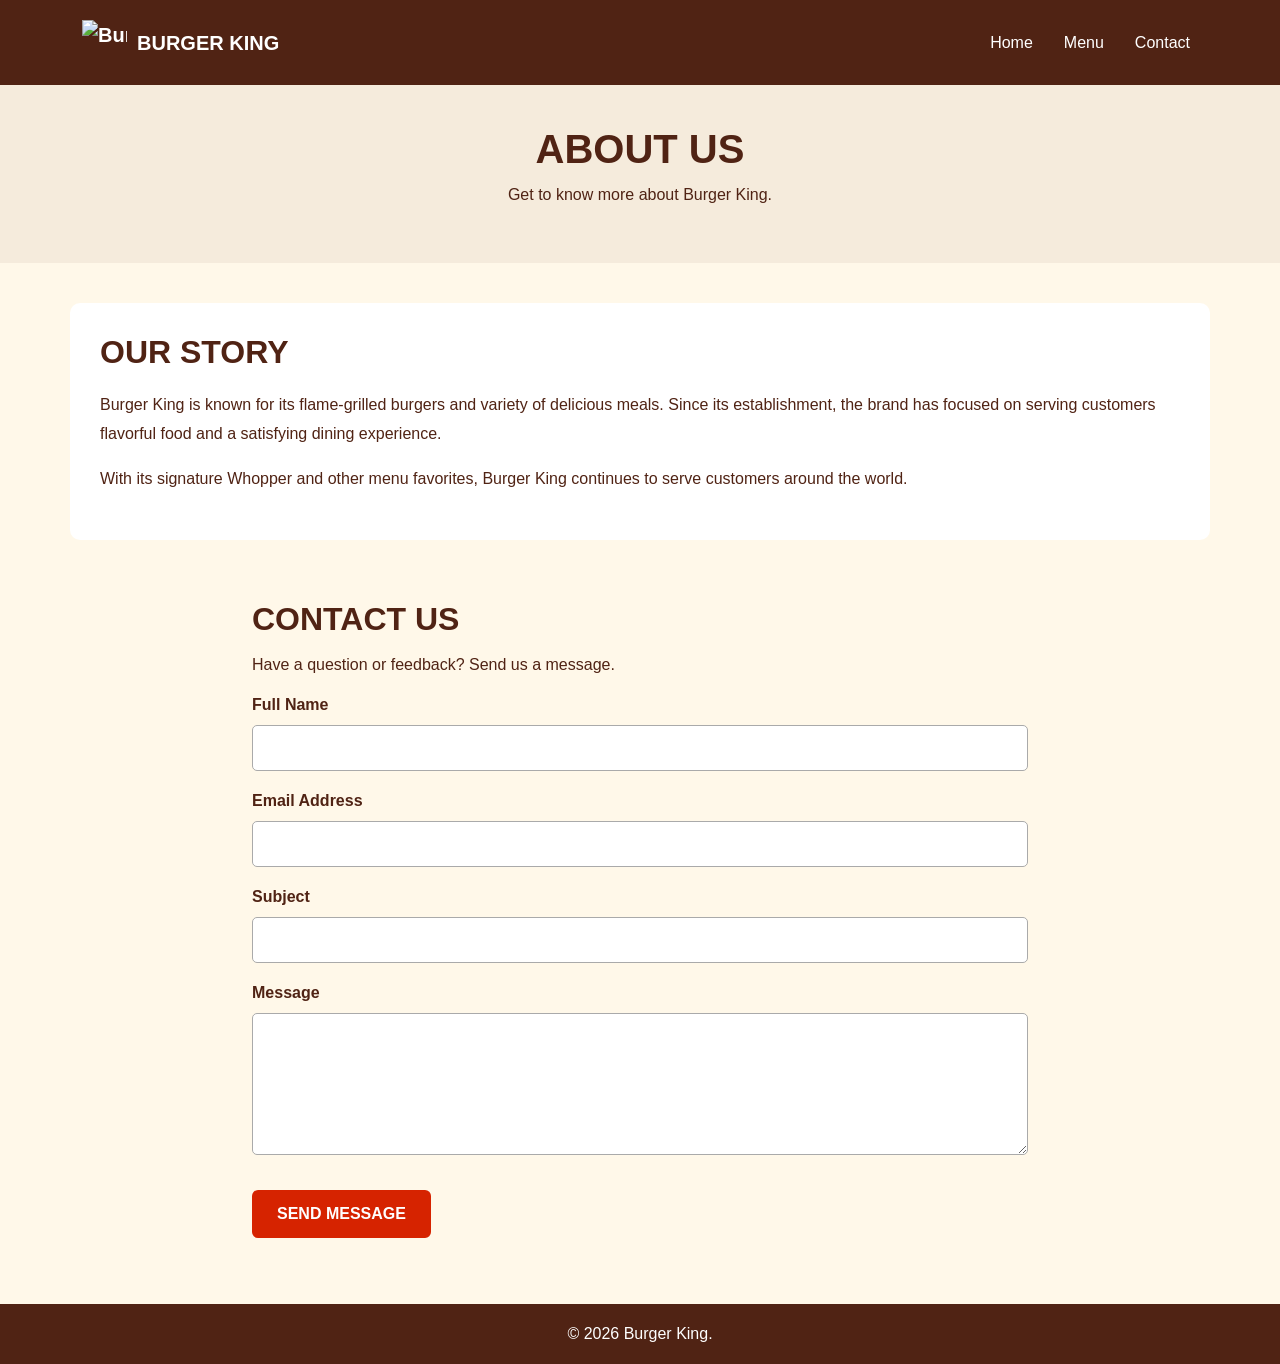
==== De Sagon_Contact.html @ 208fb374 "Add files via upload" ====
<!DOCTYPE html>
<html lang="en">

<head>
    <meta charset="UTF-8">
    <meta name="viewport" content="width=device-width, initial-scale=1.0">
    <title>Burger King | About Us and Contact</title>

    <link href="https://cdn.jsdelivr.net/npm/bootstrap@5.3.3/dist/css/bootstrap.min.css" rel="stylesheet">

    <link rel="stylesheet" href="De Sagon_style.css">
</head>

<body>

    <nav class="navbar navbar-expand-lg navbar-dark">
        <div class="container">

            <a class="navbar-brand" href="index.html">
                <img src="C:\Users\akira\Downloads\bk.png" alt="Burger King Logo" class="logo">
                BURGER KING
            </a>

            <button class="navbar-toggler" type="button" data-bs-toggle="collapse" data-bs-target="#navbarLinks">
                <span class="navbar-toggler-icon"></span>
            </button>

            <div class="collapse navbar-collapse" id="navbarLinks">
                <ul class="navbar-nav ms-auto">
                    <li class="nav-item">
                        <a class="nav-link" href="index.html">Home</a>
                    </li>
                    <li class="nav-item">
                        <a class="nav-link active" href="De Sagon_Menu.html">Menu</a>
                    </li>
                    <li class="nav-item">
                        <a class="nav-link" href="De Sagon_Contact.html">Contact</a>
                    </li>
                </ul>
            </div>

        </div>
    </nav>

    <section class="page-heading">
        <h1>ABOUT US</h1>
        <p>Get to know more about Burger King.</p>
    </section>

    <section class="about-section container">
        <div class="about-content">
            <h2>OUR STORY</h2>

            <p>
                Burger King is known for its flame-grilled burgers and
                variety of delicious meals. Since its establishment,
                the brand has focused on serving customers flavorful
                food and a satisfying dining experience.
            </p>

            <p>
                With its signature Whopper and other menu favorites,
                Burger King continues to serve customers around the
                world.
            </p>
        </div>
    </section>

    <section class="contact-section container">
        <h2>CONTACT US</h2>
        <p>Have a question or feedback? Send us a message.</p>

        <form id="contact-form">

            <div class="form-group">
                <label for="name">Full Name</label>
                <input type="text" id="name" name="name" required>
            </div>

            <div class="form-group">
                <label for="email">Email Address</label>
                <input type="email" id="email" name="email" required>
            </div>

            <div class="form-group">
                <label for="subject">Subject</label>
                <input type="text" id="subject" name="subject" required>
            </div>

            <div class="form-group">
                <label for="message">Message</label>
                <textarea id="message" name="message" rows="5" required></textarea>
            </div>

            <button type="submit" class="btn order-btn">
                SEND MESSAGE
            </button>

            <p id="form-result"></p>

        </form>
    </section>

    <footer class="footer">
        <p>&copy; 2026 Burger King.</p>
    </footer>

    <script src="https://cdn.jsdelivr.net/npm/bootstrap@5.3.3/dist/js/bootstrap.bundle.min.js"></script>

    <script src="De Sagon_JS.js"></script>

</body>

</html>
---- De Sagon_style.css ----
* {
    margin: 0;
    padding: 0;
    box-sizing: border-box;
}

body {
    font-family: Arial, sans-serif;
    background-color: #FFF8E9;
    color: #502314;
}

.navbar {
    background-color: #502314;
    padding: 15px 0;
}

.navbar-brand {
    color: white;
    font-weight: bold;
    display: flex;
    align-items: center;
    gap: 10px;
}

.logo {
    width: 45px;
    height: 45px;
    object-fit: contain;
}

.nav-link {
    color: white;
    margin-left: 15px;
}

.nav-link:hover,
.nav-link.active {
    color: #F5A623;
}

.order-btn {
    background-color: #D62300;
    color: white;
    padding: 12px 25px;
    border: none;
    margin-top: 10px;
    font-weight: bold;
}

.order-btn:hover {
    background-color: #502314;
    color: white;
}

.hero {
    min-height: 80vh;
    display: flex;
    align-items: center;
    justify-content: space-around;
    padding: 40px 8%;
    gap: 30px;
}

.hero-content {
    max-width: 500px;
}

.hero-small {
    color: #D62300;
    font-weight: bold;
    letter-spacing: 2px;
}

.hero h1 {
    font-size: 55px;
    font-weight: bold;
    margin: 15px 0;
}

.hero-content p {
    font-size: 18px;
}

.hero-image img {
    width: 100%;
    max-width: 450px;
    border-radius: 10px;
}

.page-heading {
    text-align: center;
    background-color: #F5EBDC;
    padding: 40px 20px;
}

.page-heading h1 {
    font-size: 40px;
    font-weight: bold;
}

.page-heading p {
    margin-top: 10px;
}

.menu-section {
    padding-top: 40px;
    padding-bottom: 40px;
}

.product-grid {
    display: grid;
    grid-template-columns: repeat(3, 1fr);
    gap: 20px;
}

.product-card {
    background-color: white;
    padding: 20px;
    text-align: center;
    border-radius: 10px;
}

.product-card img {
    width: 100%;
    height: 190px;
    object-fit: cover;
    margin-bottom: 15px;
}

.product-card h3 {
    font-size: 22px;
    font-weight: bold;
}

.product-card p {
    min-height: 45px;
}

.product-card h4 {
    color: #D62300;
    font-weight: bold;
}

.cart-section {
    background-color: #F5EBDC;
    padding: 30px;
    margin-top: 20px;
    margin-bottom: 50px;
    border-radius: 10px;
}

.cart-section h2 {
    margin-bottom: 20px;
    font-weight: bold;
}

.cart-item {
    display: flex;
    justify-content: space-between;
    align-items: center;
    padding: 15px 0;
    border-bottom: 1px solid #ccc;
}

.cart-item button {
    padding: 5px 10px;
    margin: 3px;
}

.cart-total {
    text-align: right;
    margin-top: 25px;
}

.cart-total h3 {
    color: #D62300;
    font-weight: bold;
}

.about-section {
    padding: 40px 0;
}

.about-content {
    background-color: white;
    padding: 30px;
    line-height: 1.8;
    border-radius: 10px;
}

.about-content h2 {
    margin-bottom: 20px;
    font-weight: bold;
}

.contact-section {
    max-width: 800px;
    padding-top: 20px;
    padding-bottom: 50px;
}

.contact-section h2 {
    font-weight: bold;
    margin-bottom: 15px;
}

.form-group {
    margin-bottom: 18px;
}

.form-group label {
    display: block;
    font-weight: bold;
    margin-bottom: 8px;
}

.form-group input,
.form-group textarea {
    width: 100%;
    padding: 10px;
    border: 1px solid #aaa;
    border-radius: 5px;
    font-family: Arial, sans-serif;
}

#form-result {
    margin-top: 15px;
    font-weight: bold;
}

.footer {
    background-color: #502314;
    color: white;
    text-align: center;
    padding: 18px;
}

.footer p {
    margin: 0;
}

@media (max-width: 768px) {

    .hero {
        flex-direction: column;
        text-align: center;
    }

    .hero h1 {
        font-size: 38px;
    }

    .product-grid {
        grid-template-columns: repeat(2, 1fr);
    }

}

@media (max-width: 480px) {

    .product-grid {
        grid-template-columns: 1fr;
    }

    .page-heading h1 {
        font-size: 30px;
    }

    .cart-section {
        padding: 20px;
    }

    .cart-item {
        flex-wrap: wrap;
    }

}
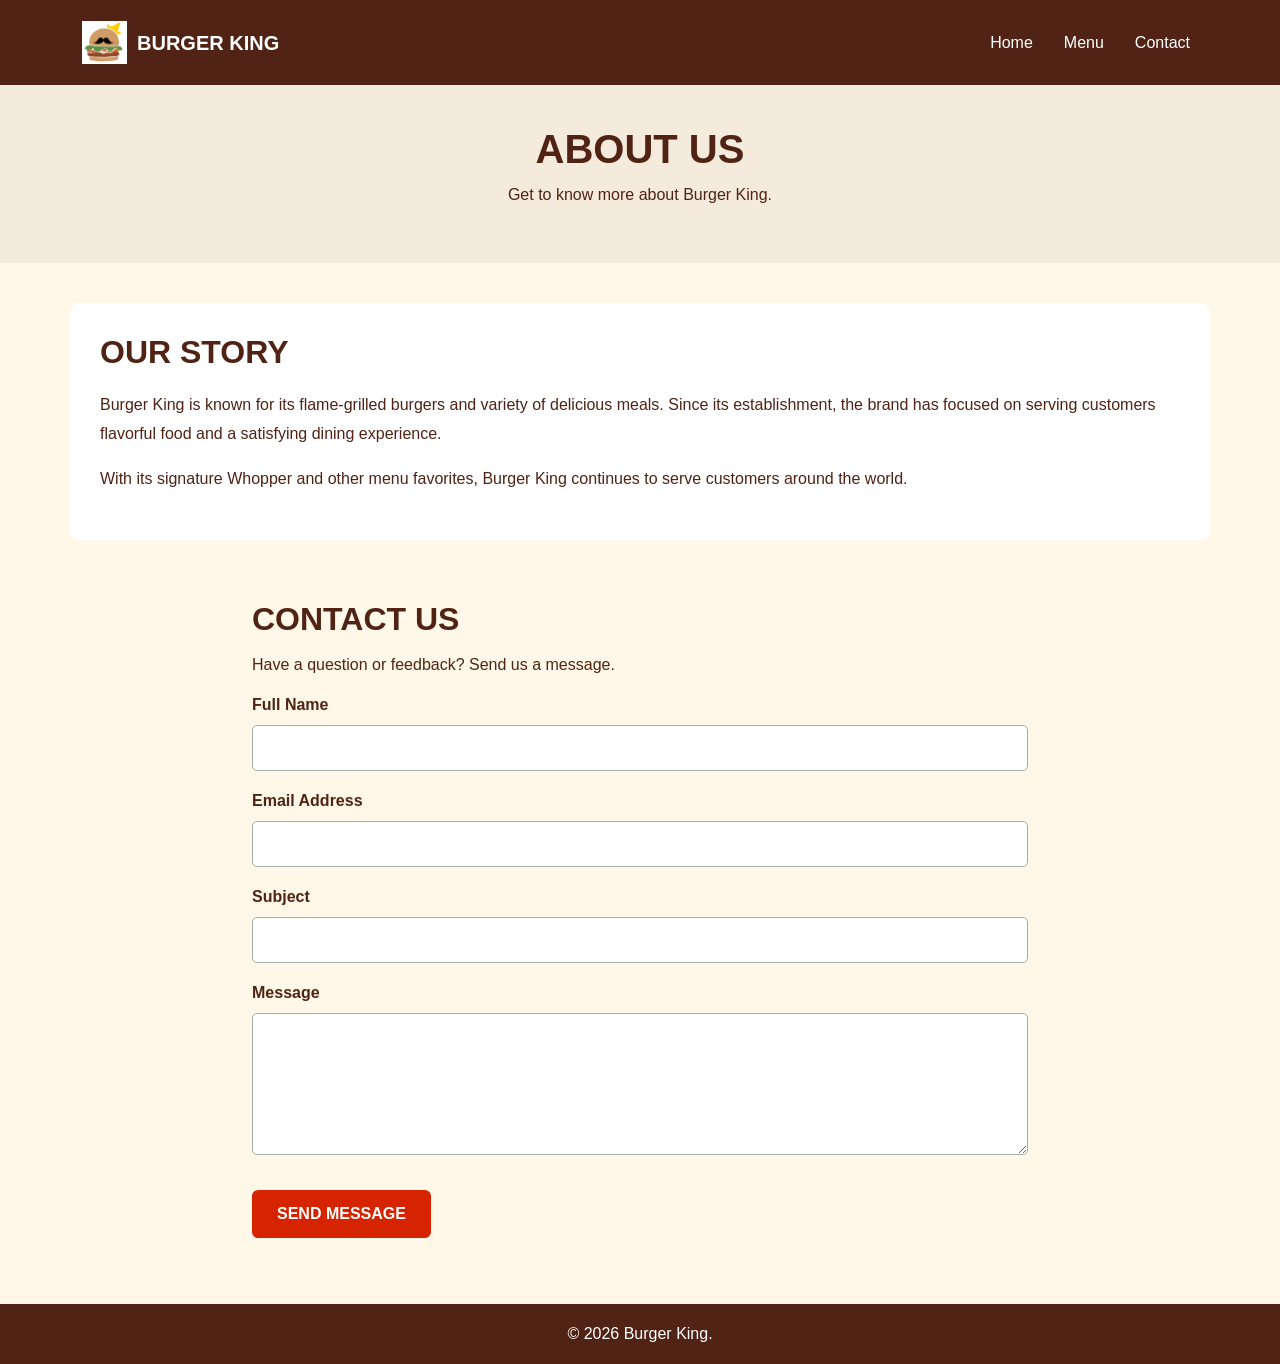
==== commit e23a2461: "Update De Sagon_Contact.html" ====
--- a/De Sagon_Contact.html
+++ b/De Sagon_Contact.html
@@ -17,7 +17,7 @@
         <div class="container">
 
             <a class="navbar-brand" href="index.html">
-                <img src="C:\Users\akira\Downloads\bk.png" alt="Burger King Logo" class="logo">
+                <img src="bk.png" alt="Burger King Logo" class="logo">
                 BURGER KING
             </a>
 
@@ -111,4 +111,4 @@
 
 </body>
 
-</html>+</html>
